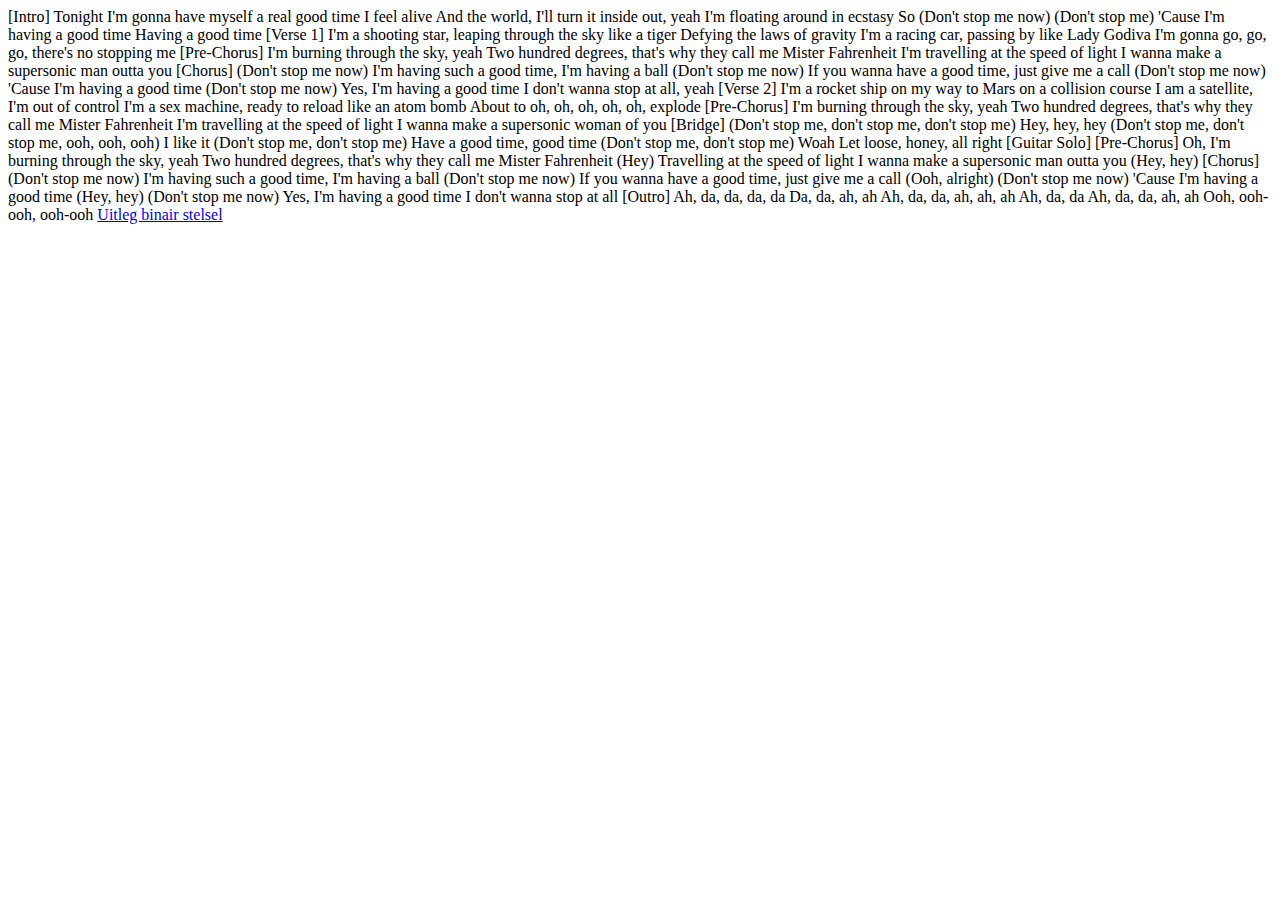
==== index.html @ 1b4c2242 "Update index.html" ====
<!DOCTYPE html><!--dit is de homepage van mijn site-->
<html><!--dit is het html-element-->
  <head>
    <title>Het eerste begin</title>
    <meta charset="utf-8"
      </head>
    <body>
    [Intro]
Tonight I'm gonna have myself a real good time
I feel alive
And the world, I'll turn it inside out, yeah
I'm floating around in ecstasy
So (Don't stop me now)
(Don't stop me)
'Cause I'm having a good time
Having a good time

[Verse 1]
I'm a shooting star, leaping through the sky like a tiger
Defying the laws of gravity
I'm a racing car, passing by like Lady Godiva
I'm gonna go, go, go, there's no stopping me

[Pre-Chorus]
I'm burning through the sky, yeah
Two hundred degrees, that's why they call me Mister Fahrenheit
I'm travelling at the speed of light
I wanna make a supersonic man outta you

[Chorus]
(Don't stop me now)
I'm having such a good time, I'm having a ball
(Don't stop me now)
If you wanna have a good time, just give me a call
(Don't stop me now)
'Cause I'm having a good time
(Don't stop me now)
Yes, I'm having a good time
I don't wanna stop at all, yeah

[Verse 2]
I'm a rocket ship on my way to Mars on a collision course
I am a satellite, I'm out of control
I'm a sex machine, ready to reload like an atom bomb
About to oh, oh, oh, oh, oh, explode

[Pre-Chorus]
I'm burning through the sky, yeah
Two hundred degrees, that's why they call me Mister Fahrenheit
I'm travelling at the speed of light
I wanna make a supersonic woman of you

[Bridge]
(Don't stop me, don't stop me, don't stop me)
Hey, hey, hey
(Don't stop me, don't stop me, ooh, ooh, ooh)
I like it
(Don't stop me, don't stop me)
Have a good time, good time
(Don't stop me, don't stop me) Woah
Let loose, honey, all right

[Guitar Solo]

[Pre-Chorus]
Oh, I'm burning through the sky, yeah
Two hundred degrees, that's why they call me Mister Fahrenheit (Hey)
Travelling at the speed of light
I wanna make a supersonic man outta you (Hey, hey)
[Chorus]
(Don't stop me now)
I'm having such a good time, I'm having a ball
(Don't stop me now)
If you wanna have a good time, just give me a call (Ooh, alright)
(Don't stop me now)
'Cause I'm having a good time (Hey, hey)
(Don't stop me now)
Yes, I'm having a good time
I don't wanna stop at all

[Outro]
Ah, da, da, da, da
Da, da, ah, ah
Ah, da, da, ah, ah, ah
Ah, da, da
Ah, da, da, ah, ah
Ooh, ooh-ooh, ooh-ooh

    </body>
</html>

<a href="binairstelsel.html">Uitleg binair stelsel</a>
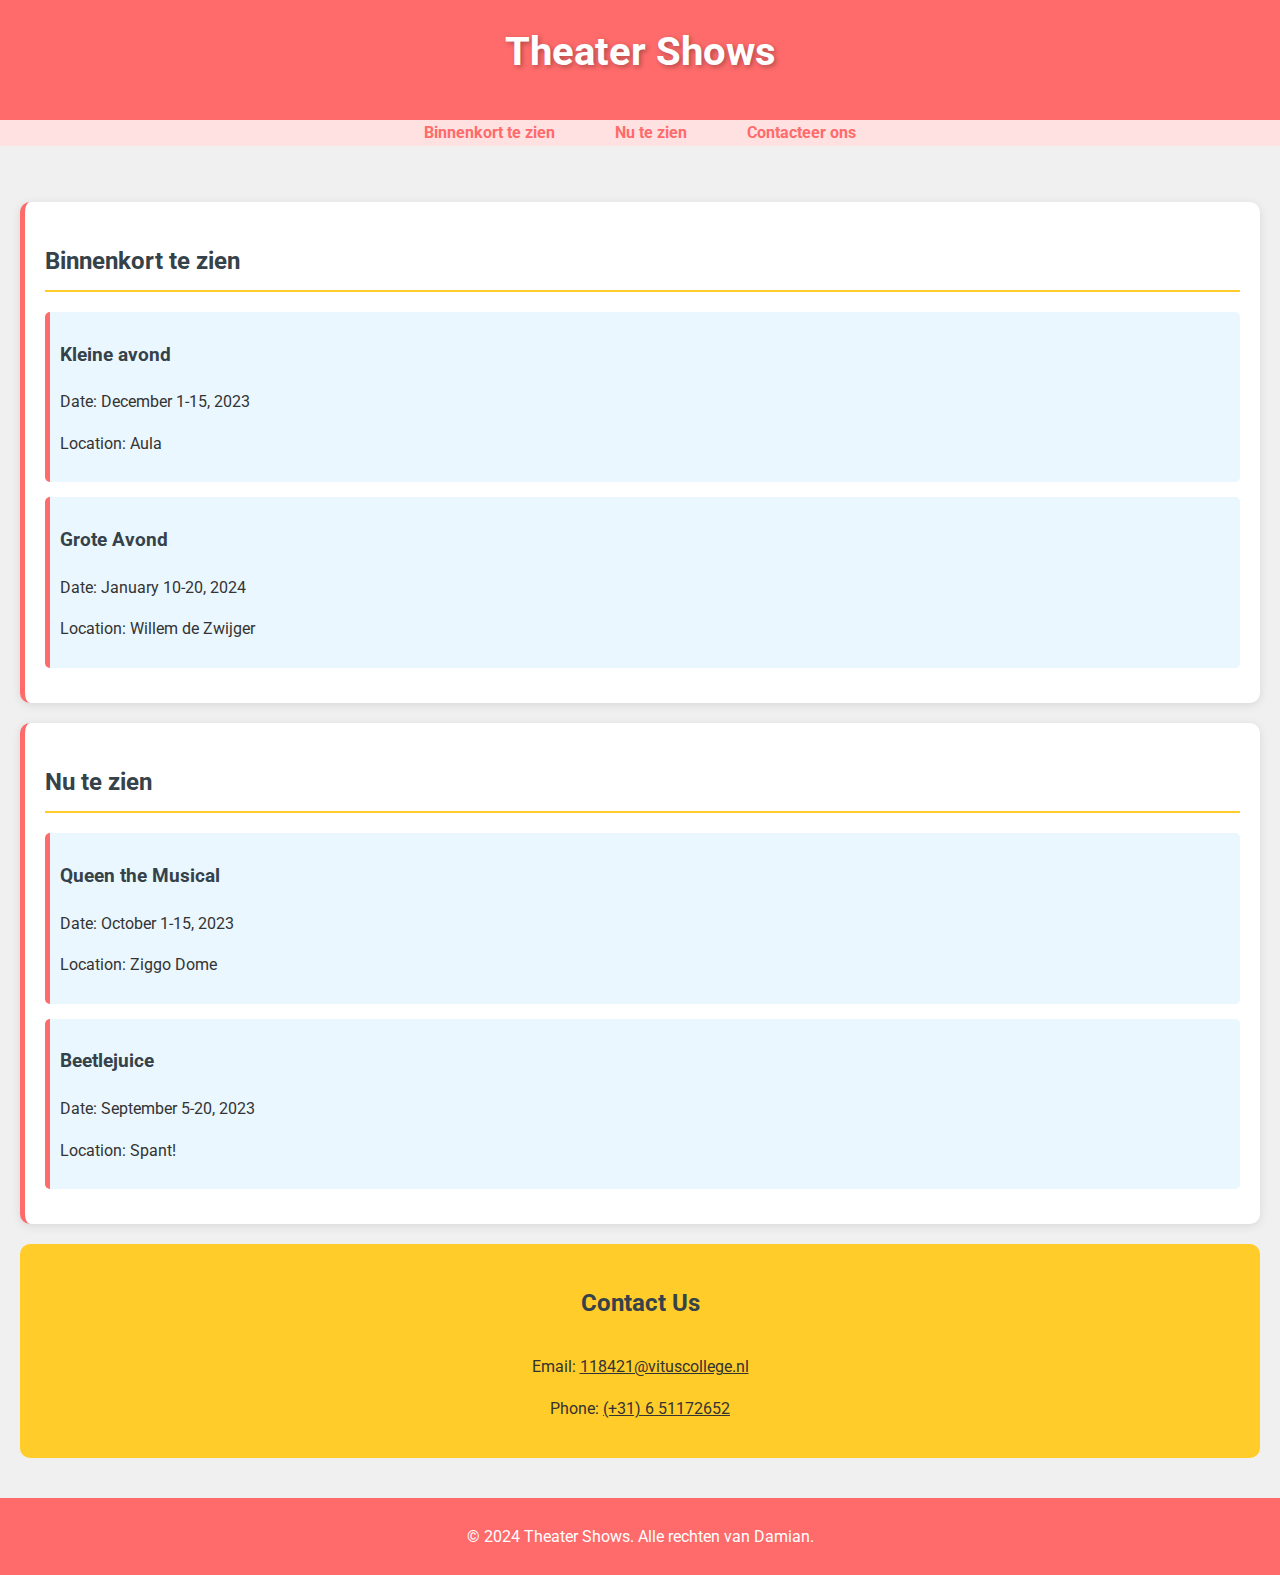
==== commit 3f83642b: "Update index.html" ====
--- a/index.html
+++ b/index.html
@@ -1,92 +1,72 @@
-<!DOCTYPE html><!--dit is de homepage van mijn site-->
-<html><!--dit is het html-element-->
-  <head>
-    <title>Het eerste begin</title>
-    <meta charset="utf-8"
-      </head>
-    <body>
-    [Intro]
-Tonight I'm gonna have myself a real good time
-I feel alive
-And the world, I'll turn it inside out, yeah
-I'm floating around in ecstasy
-So (Don't stop me now)
-(Don't stop me)
-'Cause I'm having a good time
-Having a good time
+<!DOCTYPE html>
+<html lang="en">
+<head>
+    <meta charset="UTF-8">
+    <meta name="viewport" content="width=device-width, initial-scale=1.0">
+    <title>Theater Shows</title>
+    <link rel="stylesheet" href="styles.css">
+    <link rel="stylesheet" href="https://cdnjs.cloudflare.com/ajax/libs/font-awesome/6.0.0-beta3/css/all.min.css">
+    <link href="https://fonts.googleapis.com/css2?family=Roboto:wght@400;700&display=swap" rel="stylesheet">
+</head>
+<body>
+    <header>
+        <h1>Theater Shows</h1>
+        <nav>
+            <ul>
+                <li><a href="#upcoming">Binnenkort te zien</a></li>
+                <li><a href="#past">Nu te zien</a></li>
+                <li><a href="#contact">Contacteer ons</a></li>
+            </ul>
+        </nav>
+    </header>
 
-[Verse 1]
-I'm a shooting star, leaping through the sky like a tiger
-Defying the laws of gravity
-I'm a racing car, passing by like Lady Godiva
-I'm gonna go, go, go, there's no stopping me
+    <main>
+        <section id="upcoming" class="show-section">
+            <h2>Binnenkort te zien</h2>
+            <div class="show">
+                <h3>Kleine avond</h3>
+                <p>Date: December 1-15, 2023</p>
+                <p>Location: Aula</p>
+            </div>
+            <div class="show">
+                <h3>Grote Avond</h3>
+                <p>Date: January 10-20, 2024</p>
+                <p>Location: Willem de Zwijger</p>
+            </div>
+        </section>
 
-[Pre-Chorus]
-I'm burning through the sky, yeah
-Two hundred degrees, that's why they call me Mister Fahrenheit
-I'm travelling at the speed of light
-I wanna make a supersonic man outta you
+        <section id="past" class="show-section">
+            <h2>Nu te zien</h2>
+            <div class="show">
+                <h3>Queen the Musical</h3>
+                <p>Date: October 1-15, 2023</p>
+                <p>Location: Ziggo Dome</p>
+            </div>
+            <div class="show">
+                <h3>Beetlejuice</h3>
+                <p>Date: September 5-20, 2023</p>
+                <p>Location: Spant!</p>
+            </div>
+        </section>
 
-[Chorus]
-(Don't stop me now)
-I'm having such a good time, I'm having a ball
-(Don't stop me now)
-If you wanna have a good time, just give me a call
-(Don't stop me now)
-'Cause I'm having a good time
-(Don't stop me now)
-Yes, I'm having a good time
-I don't wanna stop at all, yeah
+        <section id="contact" class="contact-section">
+            <h2>Contact Us</h2>
+            <p>Email: <a href="118421@vituscollege.nl">118421@vituscollege.nl</a></p>
+            <p>Phone: <a href="tel:+031 6 51172652">(+31) 6 51172652</a></p>
+        </section>
+    </main>
 
-[Verse 2]
-I'm a rocket ship on my way to Mars on a collision course
-I am a satellite, I'm out of control
-I'm a sex machine, ready to reload like an atom bomb
-About to oh, oh, oh, oh, oh, explode
-
-[Pre-Chorus]
-I'm burning through the sky, yeah
-Two hundred degrees, that's why they call me Mister Fahrenheit
-I'm travelling at the speed of light
-I wanna make a supersonic woman of you
-
-[Bridge]
-(Don't stop me, don't stop me, don't stop me)
-Hey, hey, hey
-(Don't stop me, don't stop me, ooh, ooh, ooh)
-I like it
-(Don't stop me, don't stop me)
-Have a good time, good time
-(Don't stop me, don't stop me) Woah
-Let loose, honey, all right
-
-[Guitar Solo]
-
-[Pre-Chorus]
-Oh, I'm burning through the sky, yeah
-Two hundred degrees, that's why they call me Mister Fahrenheit (Hey)
-Travelling at the speed of light
-I wanna make a supersonic man outta you (Hey, hey)
-[Chorus]
-(Don't stop me now)
-I'm having such a good time, I'm having a ball
-(Don't stop me now)
-If you wanna have a good time, just give me a call (Ooh, alright)
-(Don't stop me now)
-'Cause I'm having a good time (Hey, hey)
-(Don't stop me now)
-Yes, I'm having a good time
-I don't wanna stop at all
-
-[Outro]
-Ah, da, da, da, da
-Da, da, ah, ah
-Ah, da, da, ah, ah, ah
-Ah, da, da
-Ah, da, da, ah, ah
-Ooh, ooh-ooh, ooh-ooh
-
-    </body>
+    <footer>
+        <p>&copy; 2024 Theater Shows. Alle rechten van Damian.</p>
+    </footer>
+</body>
 </html>
 
-<a href="binairstelsel.html">Uitleg binair stelsel</a>
+<head>
+    <meta charset="UTF-8">
+    <meta name="viewport" content="width=device-width, initial-scale=1.0">
+    <title>Theater Shows</title>
+    <link rel="stylesheet" href="styles.css"> <!-- Link to your CSS file -->
+    <link rel="stylesheet" href="https://cdnjs.cloudflare.com/ajax/libs/font-awesome/6.0.0-beta3/css/all.min.css">
+    <link href="https://fonts.googleapis.com/css2?family=Roboto:wght@400;700&display=swap" rel="stylesheet">
+</head>
--- a/styles.css
+++ b/styles.css
@@ -0,0 +1,114 @@
+body {
+    font-family: 'Roboto', sans-serif;
+    line-height: 1.6;
+    margin: 0;
+    padding: 0;
+    background-color: #f0f0f0;
+    color: #333;
+}
+
+header {
+    background: #ff6b6b;
+    color: #ffffff;
+    text-align: center;
+    position: relative;
+}
+
+.header-image {
+    width: 100%;
+    height: auto;
+    max-height: 300px;
+    object-fit: cover;
+}
+
+header h1 {
+    margin: 0;
+    font-size: 2.5rem;
+    padding: 20px 0;
+    text-shadow: 2px 2px 5px rgba(0, 0, 0, 0.3);
+}
+
+nav ul {
+    padding: 0;
+    list-style: none;
+    display: flex;
+    justify-content: center;
+    background: rgba(255, 255, 255, 0.8);
+}
+
+nav ul li {
+    margin: 0 15px;
+}
+
+nav a {
+    color: #ff6b6b;
+    text-decoration: none;
+    font-weight: bold;
+    padding: 10px 15px;
+    border-radius: 5px;
+    transition: background 0.3s, color 0.3s;
+}
+
+nav a:hover {
+    background: #ffcc29;
+    color: #ffffff;
+}
+
+main {
+    padding: 20px;
+}
+
+.show-section {
+    background: #ffffff;
+    margin: 20px 0;
+    padding: 20px;
+    border-radius: 10px;
+    box-shadow: 0 2px 10px rgba(0, 0, 0, 0.1);
+    border-left: 5px solid #ff6b6b;
+}
+
+h2 {
+    color: #35424a;
+    border-bottom: 2px solid #ffcc29;
+    padding-bottom: 10px;
+}
+
+.show {
+    margin: 15px 0;
+    background: #eaf7ff;
+    border-left: 5px solid #ff6b6b;
+    padding: 10px;
+    border-radius: 5px;
+}
+
+.show h3 {
+    color: #35424a;
+}
+
+.contact-section {
+    text-align: center;
+    background: #ffcc29;
+    color: #333;
+    padding: 20px;
+    border-radius: 10px;
+}
+
+.contact-section a {
+    color: #333;
+    text-decoration: underline;
+}
+
+.contact-section a:hover {
+    color: #ff6b6b;
+}
+
+footer {
+    text-align: center;
+    padding: 10px 0;
+    background: #ff6b6b;
+    color: #ffffff;
+    position: relative;
+    bottom: 0;
+    width: 100%;
+    margin-top: 20px;
+}
--- a/styles.css
+++ b/styles.css
@@ -0,0 +1,114 @@
+body {
+    font-family: 'Roboto', sans-serif;
+    line-height: 1.6;
+    margin: 0;
+    padding: 0;
+    background-color: #f0f0f0;
+    color: #333;
+}
+
+header {
+    background: #ff6b6b;
+    color: #ffffff;
+    text-align: center;
+    position: relative;
+}
+
+.header-image {
+    width: 100%;
+    height: auto;
+    max-height: 300px;
+    object-fit: cover;
+}
+
+header h1 {
+    margin: 0;
+    font-size: 2.5rem;
+    padding: 20px 0;
+    text-shadow: 2px 2px 5px rgba(0, 0, 0, 0.3);
+}
+
+nav ul {
+    padding: 0;
+    list-style: none;
+    display: flex;
+    justify-content: center;
+    background: rgba(255, 255, 255, 0.8);
+}
+
+nav ul li {
+    margin: 0 15px;
+}
+
+nav a {
+    color: #ff6b6b;
+    text-decoration: none;
+    font-weight: bold;
+    padding: 10px 15px;
+    border-radius: 5px;
+    transition: background 0.3s, color 0.3s;
+}
+
+nav a:hover {
+    background: #ffcc29;
+    color: #ffffff;
+}
+
+main {
+    padding: 20px;
+}
+
+.show-section {
+    background: #ffffff;
+    margin: 20px 0;
+    padding: 20px;
+    border-radius: 10px;
+    box-shadow: 0 2px 10px rgba(0, 0, 0, 0.1);
+    border-left: 5px solid #ff6b6b;
+}
+
+h2 {
+    color: #35424a;
+    border-bottom: 2px solid #ffcc29;
+    padding-bottom: 10px;
+}
+
+.show {
+    margin: 15px 0;
+    background: #eaf7ff;
+    border-left: 5px solid #ff6b6b;
+    padding: 10px;
+    border-radius: 5px;
+}
+
+.show h3 {
+    color: #35424a;
+}
+
+.contact-section {
+    text-align: center;
+    background: #ffcc29;
+    color: #333;
+    padding: 20px;
+    border-radius: 10px;
+}
+
+.contact-section a {
+    color: #333;
+    text-decoration: underline;
+}
+
+.contact-section a:hover {
+    color: #ff6b6b;
+}
+
+footer {
+    text-align: center;
+    padding: 10px 0;
+    background: #ff6b6b;
+    color: #ffffff;
+    position: relative;
+    bottom: 0;
+    width: 100%;
+    margin-top: 20px;
+}
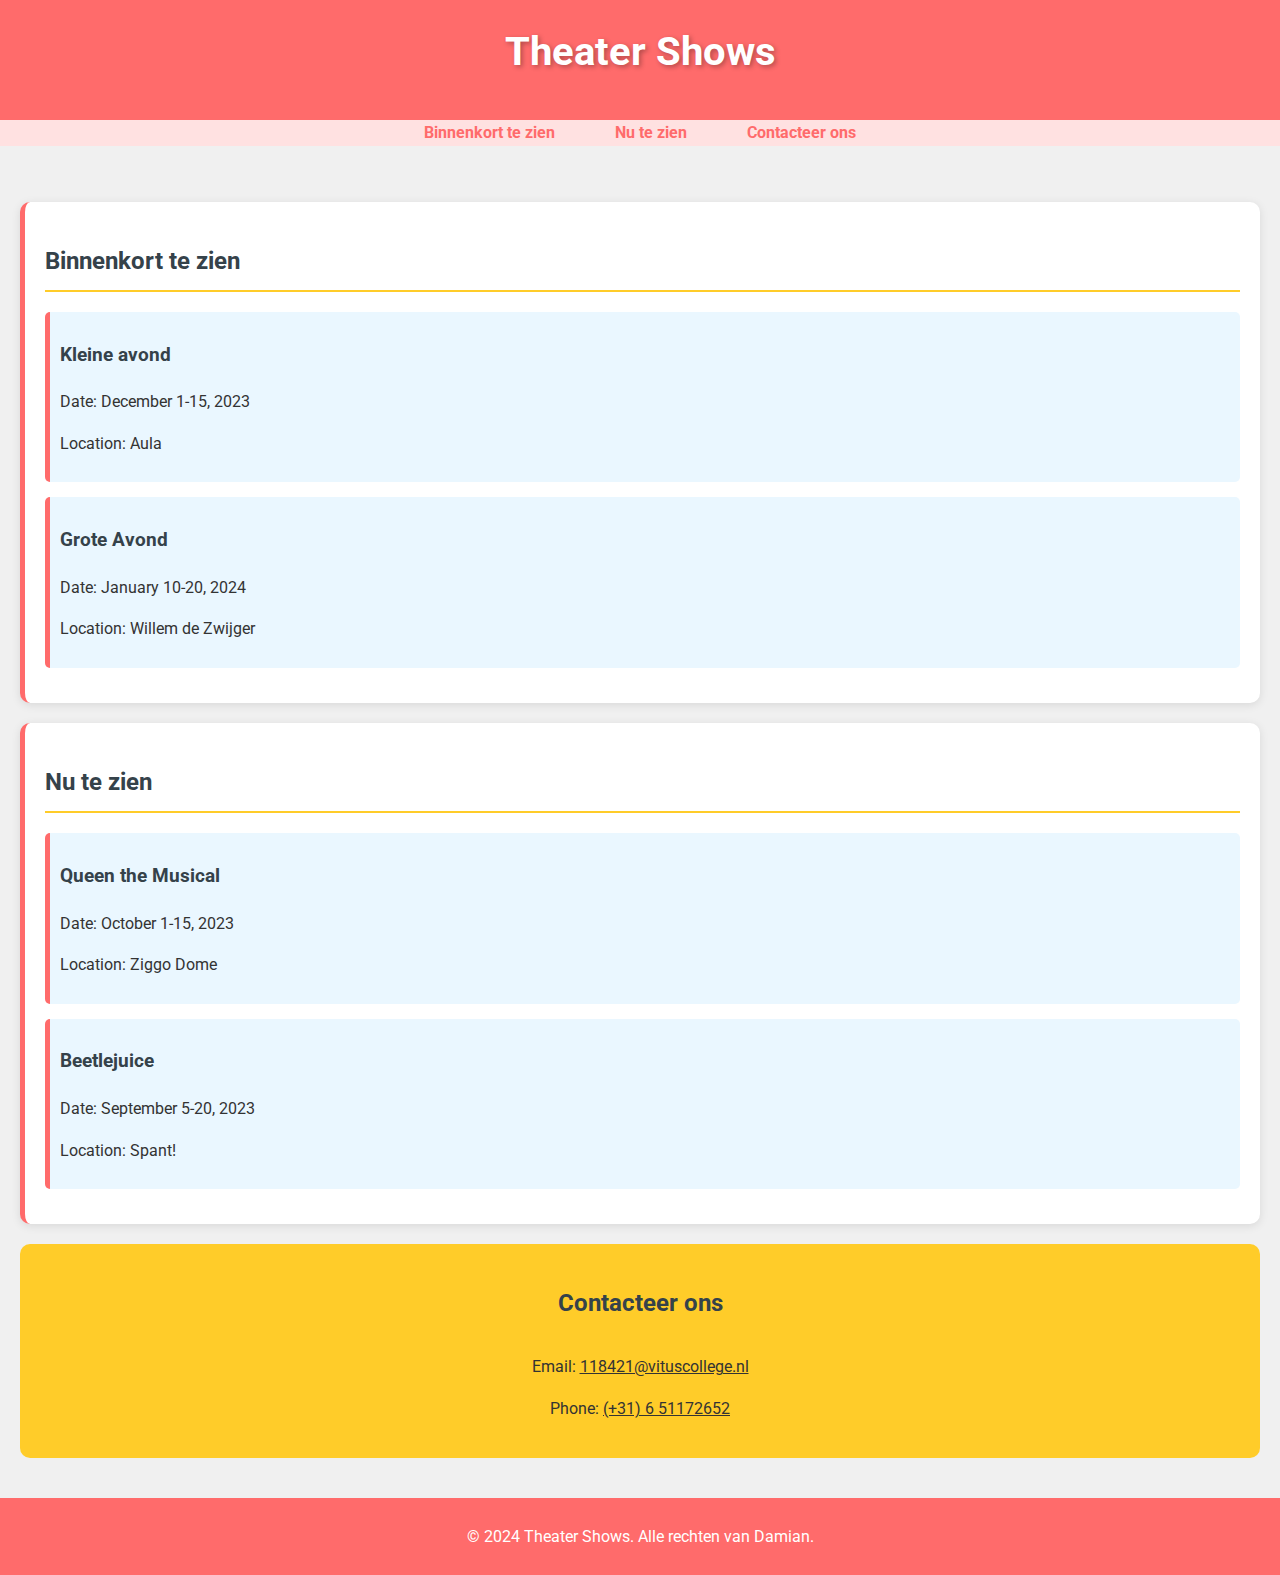
==== commit d07b4e7f: "Update index.html" ====
--- a/index.html
+++ b/index.html
@@ -50,7 +50,7 @@
         </section>
 
         <section id="contact" class="contact-section">
-            <h2>Contact Us</h2>
+            <h2>Contacteer ons</h2>
             <p>Email: <a href="118421@vituscollege.nl">118421@vituscollege.nl</a></p>
             <p>Phone: <a href="tel:+031 6 51172652">(+31) 6 51172652</a></p>
         </section>
@@ -66,7 +66,7 @@
     <meta charset="UTF-8">
     <meta name="viewport" content="width=device-width, initial-scale=1.0">
     <title>Theater Shows</title>
-    <link rel="stylesheet" href="styles.css"> <!-- Link to your CSS file -->
+    <link rel="stylesheet" href="styles.css">
     <link rel="stylesheet" href="https://cdnjs.cloudflare.com/ajax/libs/font-awesome/6.0.0-beta3/css/all.min.css">
     <link href="https://fonts.googleapis.com/css2?family=Roboto:wght@400;700&display=swap" rel="stylesheet">
 </head>
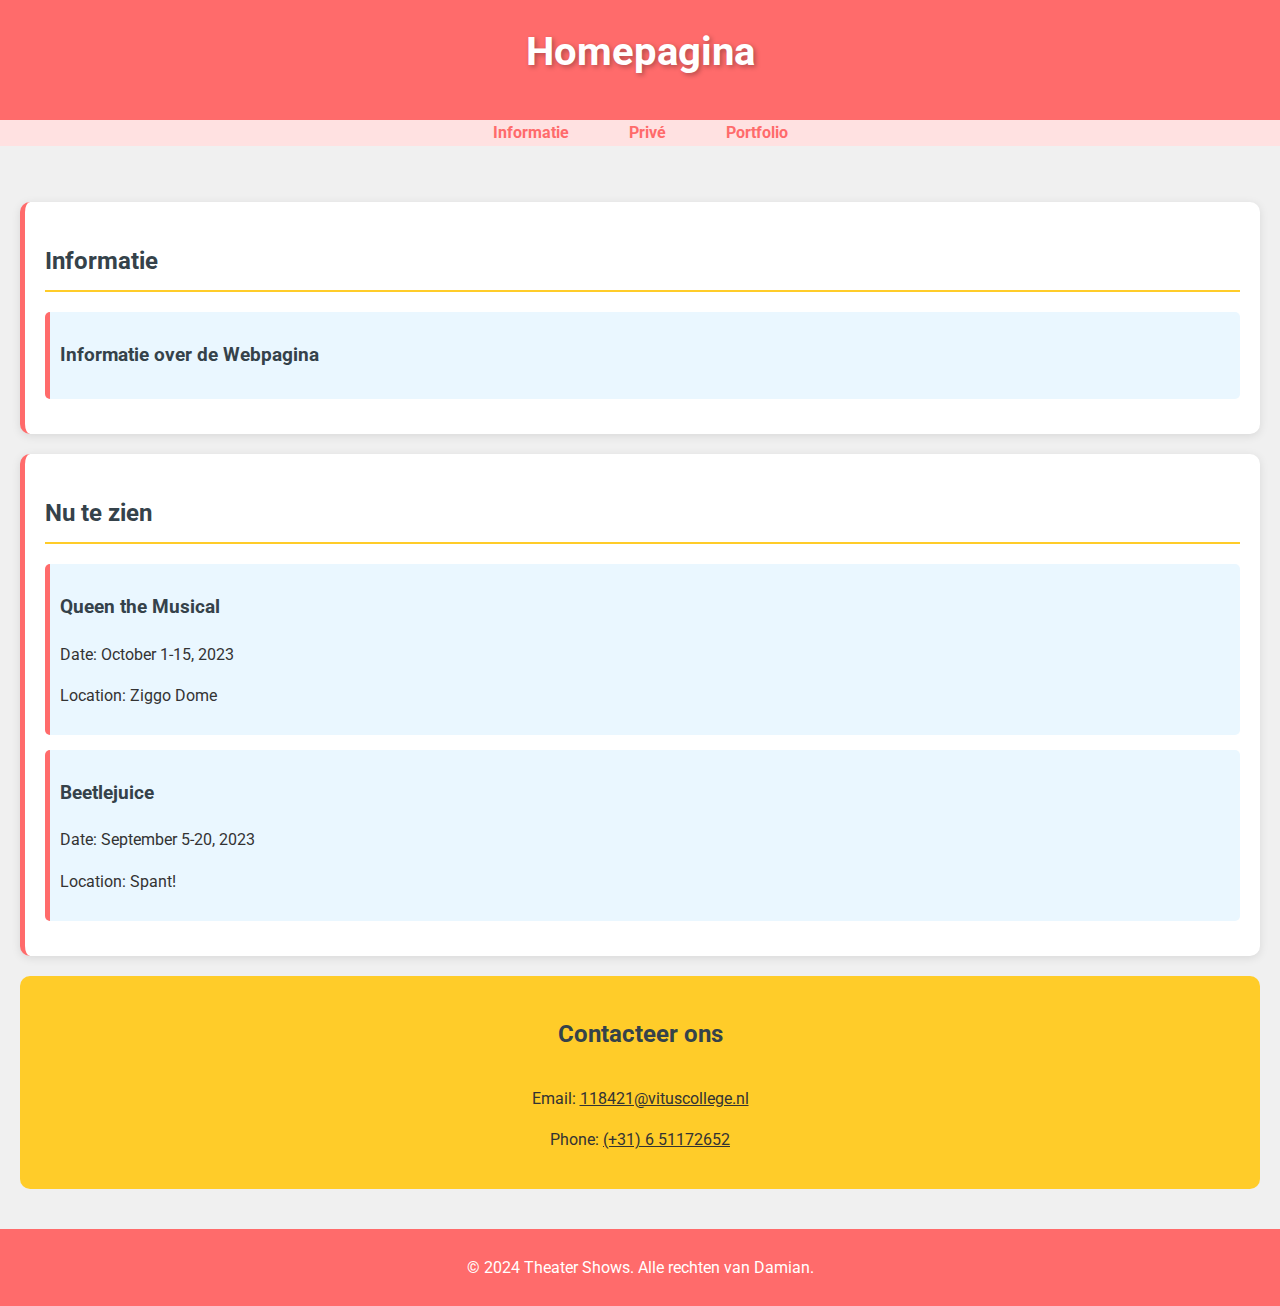
==== commit d930f37d: "Update index.html" ====
--- a/index.html
+++ b/index.html
@@ -1,37 +1,30 @@
 <!DOCTYPE html>
-<html lang="en">
+<html lang="nl">
 <head>
     <meta charset="UTF-8">
     <meta name="viewport" content="width=device-width, initial-scale=1.0">
-    <title>Theater Shows</title>
+    <title>Homepagina</title>
     <link rel="stylesheet" href="styles.css">
     <link rel="stylesheet" href="https://cdnjs.cloudflare.com/ajax/libs/font-awesome/6.0.0-beta3/css/all.min.css">
     <link href="https://fonts.googleapis.com/css2?family=Roboto:wght@400;700&display=swap" rel="stylesheet">
 </head>
 <body>
     <header>
-        <h1>Theater Shows</h1>
+        <h1>Homepagina</h1>
         <nav>
             <ul>
-                <li><a href="#upcoming">Binnenkort te zien</a></li>
-                <li><a href="#past">Nu te zien</a></li>
-                <li><a href="#contact">Contacteer ons</a></li>
+                <li><a href="#upcoming">Informatie</a></li>
+                <li><a href="#past">Privé</a></li>
+                <li><a href="#contact">Portfolio</a></li>
             </ul>
         </nav>
     </header>
 
     <main>
         <section id="upcoming" class="show-section">
-            <h2>Binnenkort te zien</h2>
+            <h2>Informatie</h2>
             <div class="show">
-                <h3>Kleine avond</h3>
-                <p>Date: December 1-15, 2023</p>
-                <p>Location: Aula</p>
-            </div>
-            <div class="show">
-                <h3>Grote Avond</h3>
-                <p>Date: January 10-20, 2024</p>
-                <p>Location: Willem de Zwijger</p>
+                <h3>Informatie over de Webpagina</h3>
             </div>
         </section>
 
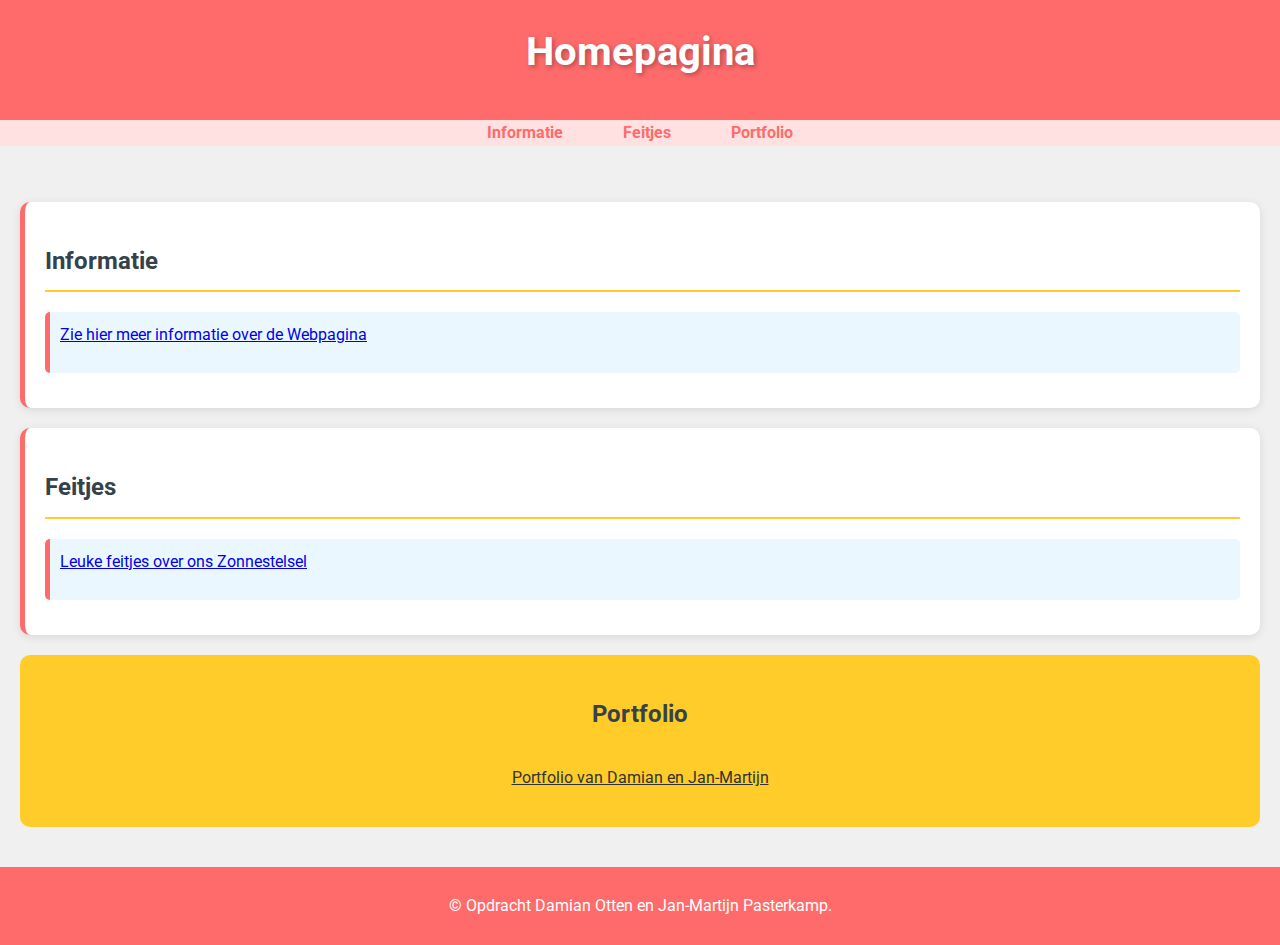
==== commit 8788ece5: "Update index.html" ====
--- a/index.html
+++ b/index.html
@@ -14,7 +14,7 @@
         <nav>
             <ul>
                 <li><a href="#upcoming">Informatie</a></li>
-                <li><a href="#past">Privé</a></li>
+                <li><a href="#past">Feitjes</a></li>
                 <li><a href="#contact">Portfolio</a></li>
             </ul>
         </nav>
@@ -24,33 +24,25 @@
         <section id="upcoming" class="show-section">
             <h2>Informatie</h2>
             <div class="show">
-                <h3>Informatie over de Webpagina</h3>
+               <a href="LINK WEBPAGINA">Zie hier meer informatie over de Webpagina</a></p>
             </div>
         </section>
 
         <section id="past" class="show-section">
-            <h2>Nu te zien</h2>
+            <h2>Feitjes</h2>
             <div class="show">
-                <h3>Queen the Musical</h3>
-                <p>Date: October 1-15, 2023</p>
-                <p>Location: Ziggo Dome</p>
-            </div>
-            <div class="show">
-                <h3>Beetlejuice</h3>
-                <p>Date: September 5-20, 2023</p>
-                <p>Location: Spant!</p>
+                <a href="LINK PORTFOLIO">Leuke feitjes over ons Zonnestelsel</a></p>
             </div>
         </section>
 
         <section id="contact" class="contact-section">
-            <h2>Contacteer ons</h2>
-            <p>Email: <a href="118421@vituscollege.nl">118421@vituscollege.nl</a></p>
-            <p>Phone: <a href="tel:+031 6 51172652">(+31) 6 51172652</a></p>
+            <h2>Portfolio</h2>
+        <a href="LINK PORTFOLIO">Portfolio van Damian en Jan-Martijn</a></p>
         </section>
     </main>
 
     <footer>
-        <p>&copy; 2024 Theater Shows. Alle rechten van Damian.</p>
+        <p>&copy; Opdracht Damian Otten en Jan-Martijn Pasterkamp.</p>
     </footer>
 </body>
 </html>
@@ -58,7 +50,7 @@
 <head>
     <meta charset="UTF-8">
     <meta name="viewport" content="width=device-width, initial-scale=1.0">
-    <title>Theater Shows</title>
+    <title>Webpagina D&J</title>
     <link rel="stylesheet" href="styles.css">
     <link rel="stylesheet" href="https://cdnjs.cloudflare.com/ajax/libs/font-awesome/6.0.0-beta3/css/all.min.css">
     <link href="https://fonts.googleapis.com/css2?family=Roboto:wght@400;700&display=swap" rel="stylesheet">
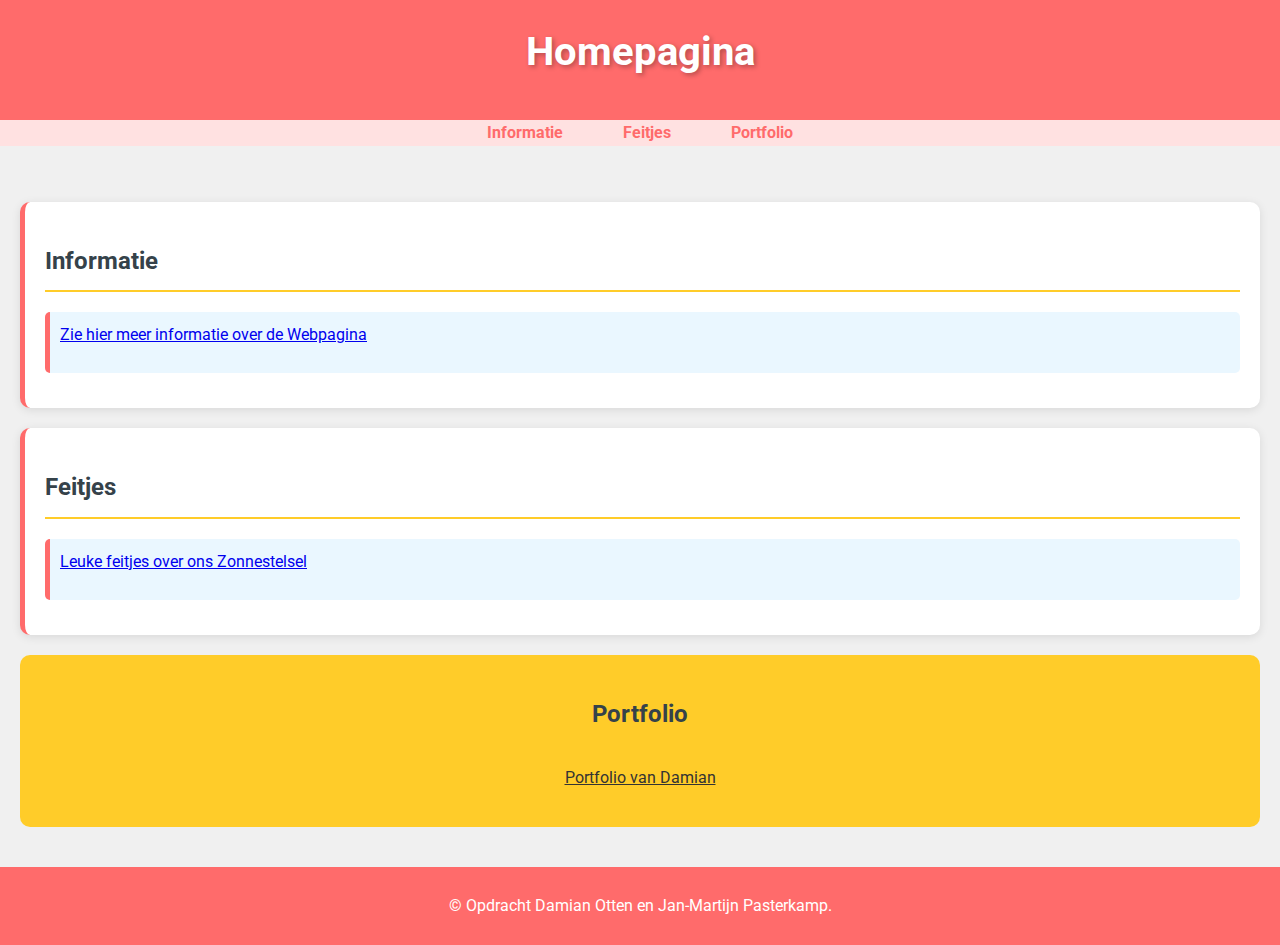
==== commit c021b4db: "Update index.html" ====
--- a/index.html
+++ b/index.html
@@ -37,7 +37,7 @@
 
         <section id="contact" class="contact-section">
             <h2>Portfolio</h2>
-        <a href="LINK PORTFOLIO">Portfolio van Damian en Jan-Martijn</a></p>
+        <a href="https://damianotter.github.io/portfolio.html">Portfolio van Damian</a></p>
         </section>
     </main>
 
